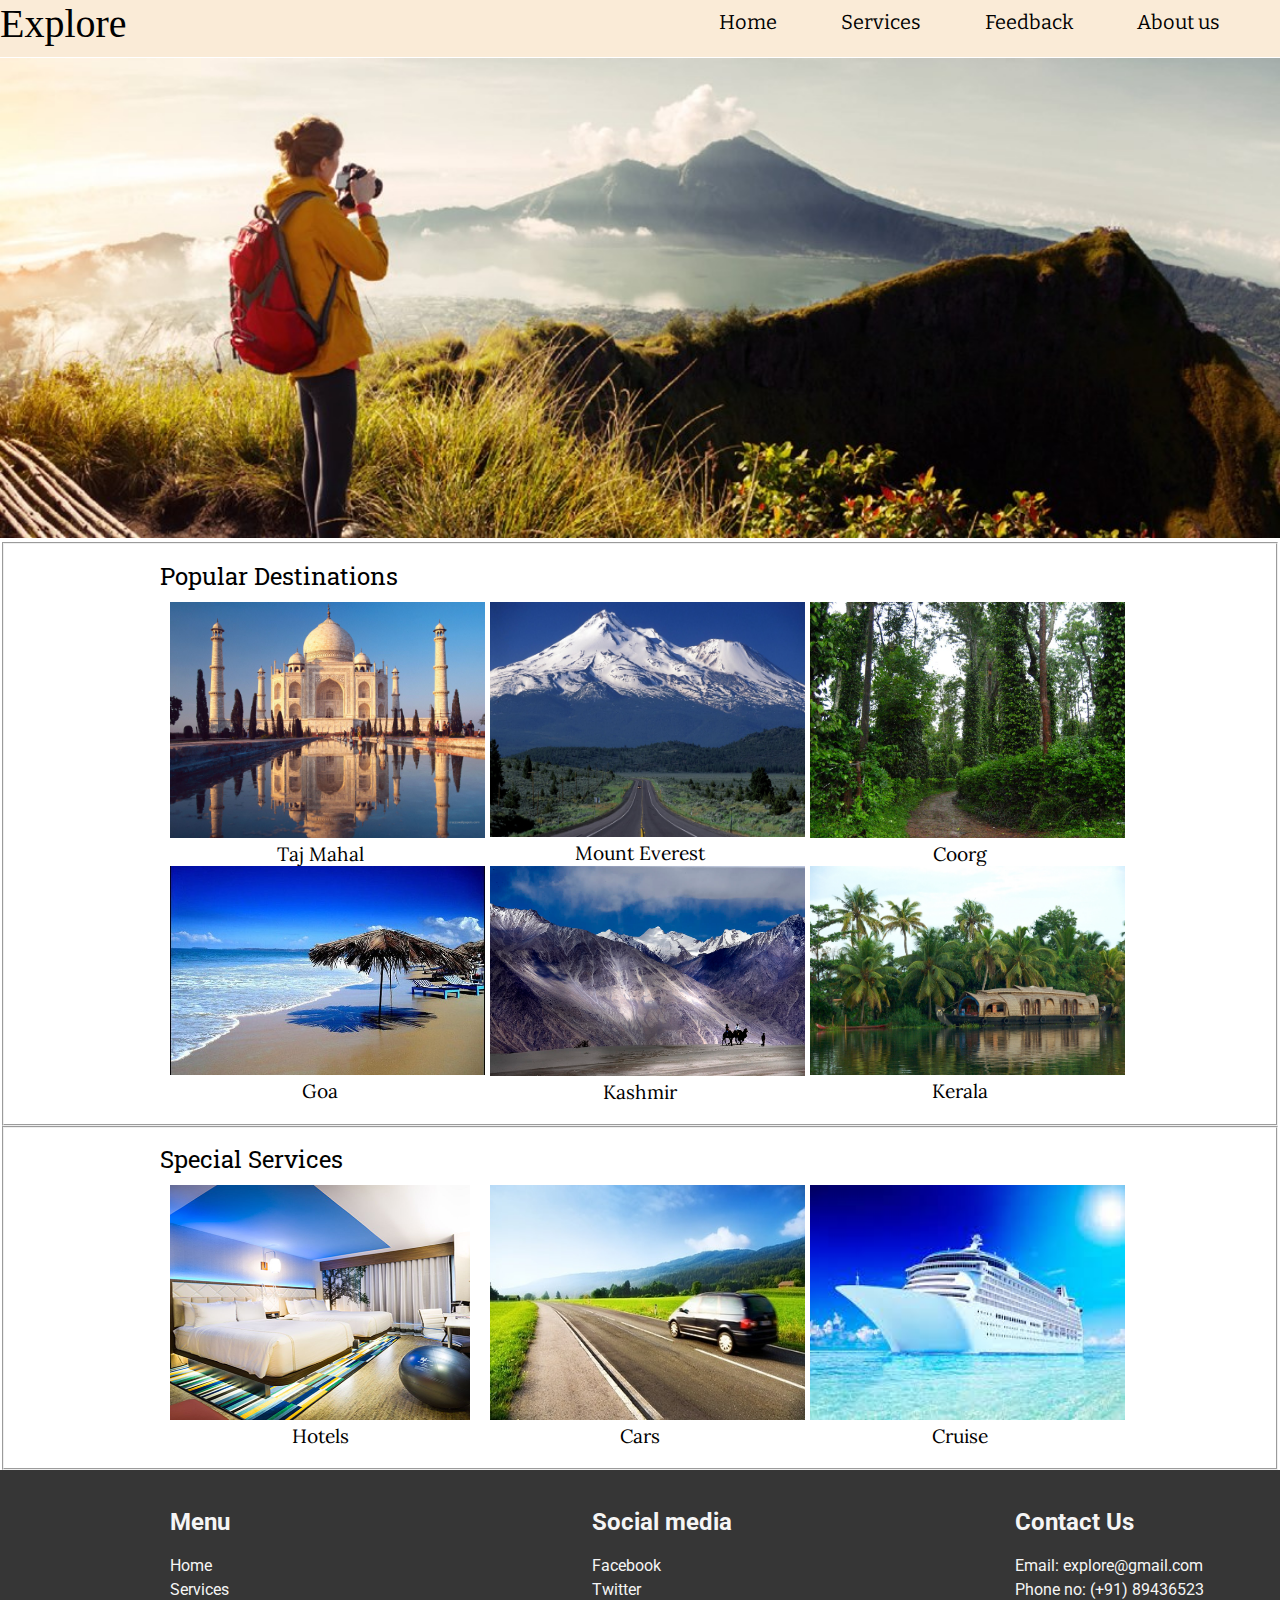
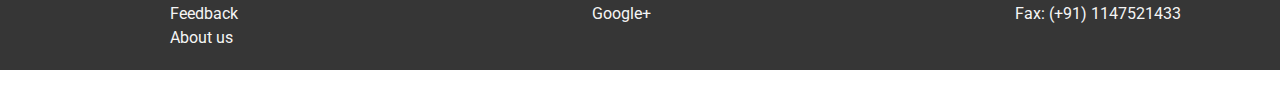
==== services.html @ a4c8d689 "second commit" ====
<!DOCTYPE html>
<html>

<head>
  <title>Explore</title>
  <!--Explore website-->
  <meta charset="utf-8" />

  <link rel="stylesheet" href="grid.css">
  <link rel="stylesheet" href="https://use.fontawesome.com/releases/v5.1.0/css/all.css" integrity="sha384-lKuwvrZot6UHsBSfcMvOkWwlCMgc0TaWr+30HWe3a4ltaBwTZhyTEggF5tJv8tbt"
    crossorigin="anonymous">
  <!--google font link-->
  <link href='https://fonts.googleapis.com/css?family=Sofia' rel='stylesheet'>
  <link href="https://fonts.googleapis.com/css?family=Roboto" rel="stylesheet">
  <link href="https://fonts.googleapis.com/css?family=Roboto|Roboto+Slab" rel="stylesheet">
  <link href="https://fonts.googleapis.com/css?family=Bitter" rel="stylesheet">
  <link href="https://fonts.googleapis.com/css?family=Lora" rel="stylesheet">
  <link rel="stylesheet" href="css/style2.css">
</head>

<body>
  <!--header and navigation Sections-->
  <header>Explore

    <div class="nav">
      <ul>
        <li class="navlink">
          <a href="index.html">Home</a>
        </li>
        <li class="navlink">
          <a href="services.html">Services</a>
        </li>
        <li class="navlink">
          <a href="feedback.html">Feedback</a>
        </li>
        <li class="navlink">
          <a href="about.html">About us</a>
        </li>

      </ul>
    </div>
  </header>
  <br>
  <!--hero image-->

  <div id="mid-color">
    <div class="hero-image1">

      <img src="images/travel.jpg" width="100%" height="100%" alt="India">


    </div>
  </div>

  <!--960 grid Section-->
  <div class="bgc">
    <fieldset>
      <div class="container_12">

        <div class="offers">Popular Destinations</div>
        <div class=" grid_4">
          <img src="images/taj.jpg" width="315px" alt="tajmahal" title="Tajmahal">
          <div class="book">Taj Mahal</div>
        </div>
        <div class=" grid_4">

          <img src="images/everest.jpg" width="315px" height="235" alt="everest" title="Everest">
          <div class="book">Mount Everest</div>
        </div>
        <div class=" grid_4">
          <img src="images/coorg.jpg" width="315px" alt="coorg" title="Coorg">
          <div class="book">Coorg</div>
        </div>
        <div class=" grid_4">
          <img src="images/goa.jpg" width="315px" alt="goa" title="Goa">
          <div class="book">Goa</div>
        </div>
        <div class="grid_4">
          <img src="images/kashmir.jpg" width="315px" height="210" alt="kashmir" title="Kashmir">
          <div class="book">Kashmir</div>
        </div>
        <div class="grid_4">
          <img src="images/kerala.jpg" width="315px" alt="kerala" title="kerala">
          <div class="book">Kerala</div>
        </div>

      </div>
    </fieldset>
  </div>
  <div class="bgc">
    <fieldset>
      <div class="container_12">
        <div class="offers">Special Services</div>
        <div class=" grid_4">
          <img src="images/hotel.jpg" width="300x" height="235" alt="hotel" title="Hotels">
          <div class="book">Hotels</div>
        </div>
        <div class=" grid_4">

          <img src="images/car.jpg" width="315px" height="235" alt="car" title="Cars">
          <div class="book">Cars</div>
        </div>
        <div class=" grid_4">
          <img src="images/cruise.jpg" width="315px" height="235" alt="cruise" title="Cruise">
          <div class="book">Cruise</div>
        </div>

      </div>
    </fieldset>
  </div>

  <!--footer section-->
  <footer class="container12">

    <div class="grid6">

      <ul>
        <h2>Menu</h2>
        <li class="bullet">
          <a class="flink" href="home.html">Home</a>
        </li>
        <li class="bullet">
          <a class="flink" href="search.html">Services</a>
        </li>
        <li class="bullet">
          <a class="flink" href="home.html">Feedback</a>
        </li>
        <li class="bullet">
            <a class="flink" href="home.html">About us</a>
          </li>
      </ul>
    </div>
    <div class="grid6">

      <ul>
        <h2>Social media</h2>
        <li class="bullet">
          <i class="fab fa-facebook-f"></i>
          <a class="flink" href="home.html">Facebook</a>
        </li>
        <li class="bullet">
          <i class="fab fa-twitter"></i>
          <a class="flink" href="home.html"> Twitter</a>
        </li>
        <li class="bullet">
          <i class="fab fa-google-plus-g"></i>
          <a class="flink" href="home.html"> Google+</a>
        </li>
      </ul>
    </div>
    <div class="grid6">

      <ul>
        <h2>Contact Us</h2>
        <li class="bullet">Email: explore@gmail.com</li>
        <li class="bullet"> Phone no: (+91) 89436523</li>
        <li class="bullet">Fax: (+91) 1147521433</li>
      </ul>
    </div>
  </footer>


</body>

</html>
---- grid.css ----
/*
  960 Grid System ~ Core CSS.
  Learn more ~ http://960.gs/

  Licensed under GPL and MIT.
*/

/*
  Forces backgrounds to span full width,
  even if there is horizontal scrolling.
  Increase this if your layout is wider.

  Note: IE6 works fine without this fix.
*/

body {
  min-width: 960px;
}

/* `Container
----------------------------------------------------------------------------------------------------*/

.container_12 {
  margin-left: auto;
  margin-right: auto;
  width: 960px;
}

/* `Grid >> Global
----------------------------------------------------------------------------------------------------*/

.grid_1,
.grid_2,
.grid_3,
.grid_4,
.grid_5,
.grid_6,
.grid_7,
.grid_8,
.grid_9,
.grid_10,
.grid_11,
.grid_12 {
  display: inline;
  float: left;
  margin-left: 10px;
  margin-right: 10px;
}

.push_1, .pull_1,
.push_2, .pull_2,
.push_3, .pull_3,
.push_4, .pull_4,
.push_5, .pull_5,
.push_6, .pull_6,
.push_7, .pull_7,
.push_8, .pull_8,
.push_9, .pull_9,
.push_10, .pull_10,
.push_11, .pull_11 {
  position: relative;
}

/* `Grid >> Children (Alpha ~ First, Omega ~ Last)
----------------------------------------------------------------------------------------------------*/

.alpha {
  margin-left: 0;
}

.omega {
  margin-right: 0;
}

/* `Grid >> 12 Columns
----------------------------------------------------------------------------------------------------*/

.container_12 .grid_1 {
  width: 60px;
}

.container_12 .grid_2 {
  width: 140px;
}

.container_12 .grid_3 {
  width: 220px;
}

.container_12 .grid_4 {
  width: 300px;
}

.container_12 .grid_5 {
  width: 380px;
}

.container_12 .grid_6 {
  width: 460px;
}

.container_12 .grid_7 {
  width: 540px;
}

.container_12 .grid_8 {
  width: 620px;
}

.container_12 .grid_9 {
  width: 700px;
}

.container_12 .grid_10 {
  width: 780px;
}

.container_12 .grid_11 {
  width: 860px;
}

.container_12 .grid_12 {
  width: 940px;
}

/* `Prefix Extra Space >> 12 Columns
----------------------------------------------------------------------------------------------------*/

.container_12 .prefix_1 {
  padding-left: 80px;
}

.container_12 .prefix_2 {
  padding-left: 160px;
}

.container_12 .prefix_3 {
  padding-left: 240px;
}

.container_12 .prefix_4 {
  padding-left: 320px;
}

.container_12 .prefix_5 {
  padding-left: 400px;
}

.container_12 .prefix_6 {
  padding-left: 480px;
}

.container_12 .prefix_7 {
  padding-left: 560px;
}

.container_12 .prefix_8 {
  padding-left: 640px;
}

.container_12 .prefix_9 {
  padding-left: 720px;
}

.container_12 .prefix_10 {
  padding-left: 800px;
}

.container_12 .prefix_11 {
  padding-left: 880px;
}

/* `Suffix Extra Space >> 12 Columns
----------------------------------------------------------------------------------------------------*/

.container_12 .suffix_1 {
  padding-right: 80px;
}

.container_12 .suffix_2 {
  padding-right: 160px;
}

.container_12 .suffix_3 {
  padding-right: 240px;
}

.container_12 .suffix_4 {
  padding-right: 320px;
}

.container_12 .suffix_5 {
  padding-right: 400px;
}

.container_12 .suffix_6 {
  padding-right: 480px;
}

.container_12 .suffix_7 {
  padding-right: 560px;
}

.container_12 .suffix_8 {
  padding-right: 640px;
}

.container_12 .suffix_9 {
  padding-right: 720px;
}

.container_12 .suffix_10 {
  padding-right: 800px;
}

.container_12 .suffix_11 {
  padding-right: 880px;
}

/* `Push Space >> 12 Columns
----------------------------------------------------------------------------------------------------*/

.container_12 .push_1 {
  left: 80px;
}

.container_12 .push_2 {
  left: 160px;
}

.container_12 .push_3 {
  left: 240px;
}

.container_12 .push_4 {
  left: 320px;
}

.container_12 .push_5 {
  left: 400px;
}

.container_12 .push_6 {
  left: 480px;
}

.container_12 .push_7 {
  left: 560px;
}

.container_12 .push_8 {
  left: 640px;
}

.container_12 .push_9 {
  left: 720px;
}

.container_12 .push_10 {
  left: 800px;
}

.container_12 .push_11 {
  left: 880px;
}

/* `Pull Space >> 12 Columns
----------------------------------------------------------------------------------------------------*/

.container_12 .pull_1 {
  left: -80px;
}

.container_12 .pull_2 {
  left: -160px;
}

.container_12 .pull_3 {
  left: -240px;
}

.container_12 .pull_4 {
  left: -320px;
}

.container_12 .pull_5 {
  left: -400px;
}

.container_12 .pull_6 {
  left: -480px;
}

.container_12 .pull_7 {
  left: -560px;
}

.container_12 .pull_8 {
  left: -640px;
}

.container_12 .pull_9 {
  left: -720px;
}

.container_12 .pull_10 {
  left: -800px;
}

.container_12 .pull_11 {
  left: -880px;
}

/* `Clear Floated Elements
----------------------------------------------------------------------------------------------------*/

/* http://sonspring.com/journal/clearing-floats */

.clear {
  clear: both;
  display: block;
  overflow: hidden;
  visibility: hidden;
  width: 0;
  height: 0;
}

/* http://www.yuiblog.com/blog/2010/09/27/clearfix-reloaded-overflowhidden-demystified */

.clearfix:before,
.clearfix:after,
.container_12:before,
.container_12:after {
  content: '.';
  display: block;
  overflow: hidden;
  visibility: hidden;
  font-size: 0;
  line-height: 0;
  width: 0;
  height: 0;
}

.clearfix:after,
.container_12:after {
  clear: both;
}

/*
  The following zoom:1 rule is specifically for IE6 + IE7.
  Move to separate stylesheet if invalid CSS is a problem.
*/

.clearfix,
.container_12 {
  zoom: 1;
}
---- css/style2.css ----
body {
  margin: 0;
}

/* Header section */

header {
  background-color: antiquewhite;
  position: fixed;
  z-index: 3;
  font-size: 40px;
  width: 100%;
  float: left;
  padding-bottom: 10px;
  padding-right: 0%;
}

/* Navigation bar */

.nav {
  float: right;
  font-size: 10px;
  padding-left: 20%;
  padding-right: 0%;
  text-decoration: none;
  background-color: antiquewhite;
}

/* navigation links*/

.navlink {
  display: inline;
  font-size: 20px;
  padding-top: 20px;
  padding-right: 60px;
  text-decoration: none;
  font-family: "Bitter";
}

ul a {
  padding-top: 30px;
  text-decoration: none;
  color: black;
}

/* Must visit places section */

#info {
  padding-top: 4px;
  padding-left: 0;
}

/* Hero images section */

.hero-image {
  padding-left: 0;
  padding-top: 56px;
  background-position: center;
  background-size: cover;
  position: relative;
}

/* text on hero image */

.hero-text {
  text-align: center;
  width: 100%;
  ;
  position: absolute;
  padding-top: 180px;
  font-size: 120%;
  padding-left: 0;
  top: 30%;
  left: 50%;
  transform: translate(-50%, -50%);
  color: white;
}

.button {
  padding-top: 20px;
}

.link {
  color: rgb(180, 129, 53);
  font-weight: bold;
  font-family: "lato";
  text-decoration: none;
  background-color: antiquewhite;
}

.grid-container {
  display: inline-grid;
  grid-template-columns: auto auto auto;
  background-color: white;
  padding: 1px;
}

/*Explore with us section */

.grid-item1 {
  background-color: rgba(255, 255, 255, 0.8);
  padding-right: 0%;
  padding: 20px;
}


.grid-item2 {
  background-color: rgba(255, 255, 255, 0.8);
  padding: 20px;
  padding-left: 30px;
  text-align: center;
}
/* Must visit places content */
.exp {
  width: 30%;
  padding-left: 0px;
  float: left;
  text-align: justify;
  padding-left: 30px;
  font-family: "Lora";
}
.exp1
{
  width: 30%;
  padding-left: 0px;
  float: left;
  text-align: center;
  padding-left: 30px;
  font-family: "Lora";

}

.text {
  font-size: 110%;
  font-family: "Habibi";
  text-align: justify;
}

/*footer Section*/

.container12 {
  content: "";
  clear: both;
  box-sizing: border-box;
  background-color: rgba(0, 0, 0, 0.788);
  padding-bottom: 200px;
  padding-top: 0px;
}

.grid6 {
  font-family: "Roboto";
  float: left;
  box-sizing: border-box;
  display: table;
  width: 33%;
  padding-left: 130px;
  height: 20px;
  position: relative;
  padding-bottom: 30px;
  text-decoration: none;
  color: whitesmoke;
  text-align: center justify;
  padding-top: 20px;
  line-height: 150%;
  list-style-type: none;
}

/*footer links*/

.flink {
  text-decoration: none;
  list-style-type: none;
  color: whitesmoke;
  padding-left: 0%;
}

.bullet {
  text-decoration: none;
  list-style: none;
  padding-left: 0px;
}

.hero-image1 {
  padding-top: 40px;
}

/* 960 grid section */

.container_12 {
  padding-bottom: 10px;
}

.container_12 :hover {
  opacity: 0.9;
}

.book {
  font-family: "Lora";
  font-size: 120%;
}

.grid_4 {
  text-align: center;
}

.offers {
  font-family: "Roboto Slab";
  font-size: 3ch;
  text-align: left;
  padding-bottom: 10px;
  padding-top: 10px;
}
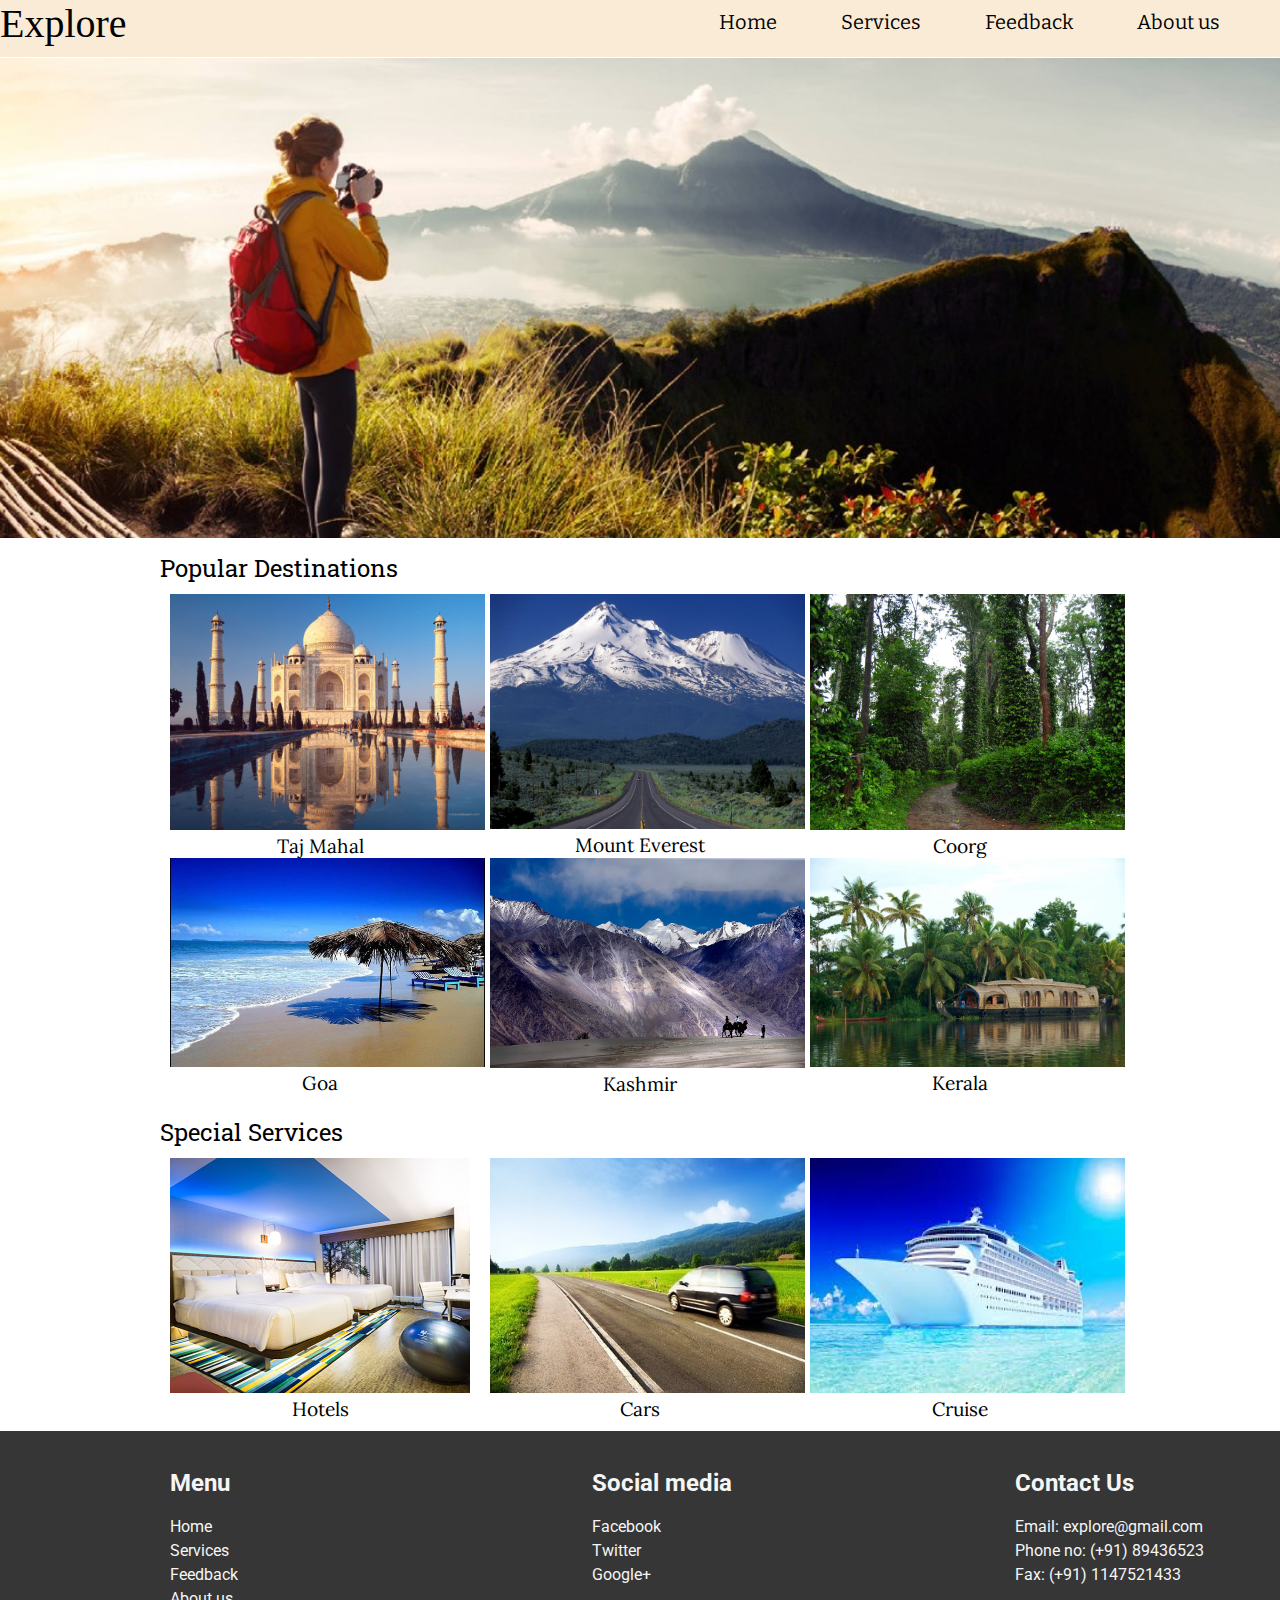
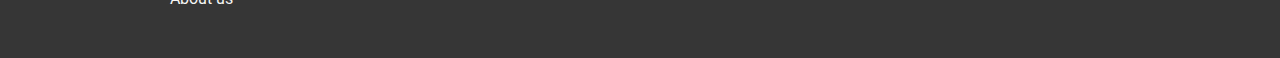
==== commit 27ae5bdf: "second commit" ====
--- a/services.html
+++ b/services.html
@@ -6,7 +6,7 @@
   <!--Explore website-->
   <meta charset="utf-8" />
 
-  <link rel="stylesheet" href="grid.css">
+  <link rel="stylesheet" href="960_12_col.css">
   <link rel="stylesheet" href="https://use.fontawesome.com/releases/v5.1.0/css/all.css" integrity="sha384-lKuwvrZot6UHsBSfcMvOkWwlCMgc0TaWr+30HWe3a4ltaBwTZhyTEggF5tJv8tbt"
     crossorigin="anonymous">
   <!--google font link-->
@@ -54,7 +54,7 @@
 
   <!--960 grid Section-->
   <div class="bgc">
-    <fieldset>
+    
       <div class="container_12">
 
         <div class="offers">Popular Destinations</div>
@@ -85,10 +85,11 @@
         </div>
 
       </div>
-    </fieldset>
+    
   </div>
+  <!-- 960 grid Special Services section -->
   <div class="bgc">
-    <fieldset>
+    
       <div class="container_12">
         <div class="offers">Special Services</div>
         <div class=" grid_4">
@@ -106,7 +107,7 @@
         </div>
 
       </div>
-    </fieldset>
+  
   </div>
 
   <!--footer section-->
--- a/960_12_col.css
+++ b/960_12_col.css
@@ -0,0 +1,357 @@
+/*
+  960 Grid System ~ Core CSS.
+  Learn more ~ http://960.gs/
+
+  Licensed under GPL and MIT.
+*/
+
+/*
+  Forces backgrounds to span full width,
+  even if there is horizontal scrolling.
+  Increase this if your layout is wider.
+
+  Note: IE6 works fine without this fix.
+*/
+
+body {
+  min-width: 960px;
+}
+
+/* `Container
+----------------------------------------------------------------------------------------------------*/
+
+.container_12 {
+  margin-left: auto;
+  margin-right: auto;
+  width: 960px;
+}
+
+/* `Grid >> Global
+----------------------------------------------------------------------------------------------------*/
+
+.grid_1,
+.grid_2,
+.grid_3,
+.grid_4,
+.grid_5,
+.grid_6,
+.grid_7,
+.grid_8,
+.grid_9,
+.grid_10,
+.grid_11,
+.grid_12 {
+  display: inline;
+  float: left;
+  margin-left: 10px;
+  margin-right: 10px;
+}
+
+.push_1, .pull_1,
+.push_2, .pull_2,
+.push_3, .pull_3,
+.push_4, .pull_4,
+.push_5, .pull_5,
+.push_6, .pull_6,
+.push_7, .pull_7,
+.push_8, .pull_8,
+.push_9, .pull_9,
+.push_10, .pull_10,
+.push_11, .pull_11 {
+  position: relative;
+}
+
+/* `Grid >> Children (Alpha ~ First, Omega ~ Last)
+----------------------------------------------------------------------------------------------------*/
+
+.alpha {
+  margin-left: 0;
+}
+
+.omega {
+  margin-right: 0;
+}
+
+/* `Grid >> 12 Columns
+----------------------------------------------------------------------------------------------------*/
+
+.container_12 .grid_1 {
+  width: 60px;
+}
+
+.container_12 .grid_2 {
+  width: 140px;
+}
+
+.container_12 .grid_3 {
+  width: 220px;
+}
+
+.container_12 .grid_4 {
+  width: 300px;
+}
+
+.container_12 .grid_5 {
+  width: 380px;
+}
+
+.container_12 .grid_6 {
+  width: 460px;
+}
+
+.container_12 .grid_7 {
+  width: 540px;
+}
+
+.container_12 .grid_8 {
+  width: 620px;
+}
+
+.container_12 .grid_9 {
+  width: 700px;
+}
+
+.container_12 .grid_10 {
+  width: 780px;
+}
+
+.container_12 .grid_11 {
+  width: 860px;
+}
+
+.container_12 .grid_12 {
+  width: 940px;
+}
+
+/* `Prefix Extra Space >> 12 Columns
+----------------------------------------------------------------------------------------------------*/
+
+.container_12 .prefix_1 {
+  padding-left: 80px;
+}
+
+.container_12 .prefix_2 {
+  padding-left: 160px;
+}
+
+.container_12 .prefix_3 {
+  padding-left: 240px;
+}
+
+.container_12 .prefix_4 {
+  padding-left: 320px;
+}
+
+.container_12 .prefix_5 {
+  padding-left: 400px;
+}
+
+.container_12 .prefix_6 {
+  padding-left: 480px;
+}
+
+.container_12 .prefix_7 {
+  padding-left: 560px;
+}
+
+.container_12 .prefix_8 {
+  padding-left: 640px;
+}
+
+.container_12 .prefix_9 {
+  padding-left: 720px;
+}
+
+.container_12 .prefix_10 {
+  padding-left: 800px;
+}
+
+.container_12 .prefix_11 {
+  padding-left: 880px;
+}
+
+/* `Suffix Extra Space >> 12 Columns
+----------------------------------------------------------------------------------------------------*/
+
+.container_12 .suffix_1 {
+  padding-right: 80px;
+}
+
+.container_12 .suffix_2 {
+  padding-right: 160px;
+}
+
+.container_12 .suffix_3 {
+  padding-right: 240px;
+}
+
+.container_12 .suffix_4 {
+  padding-right: 320px;
+}
+
+.container_12 .suffix_5 {
+  padding-right: 400px;
+}
+
+.container_12 .suffix_6 {
+  padding-right: 480px;
+}
+
+.container_12 .suffix_7 {
+  padding-right: 560px;
+}
+
+.container_12 .suffix_8 {
+  padding-right: 640px;
+}
+
+.container_12 .suffix_9 {
+  padding-right: 720px;
+}
+
+.container_12 .suffix_10 {
+  padding-right: 800px;
+}
+
+.container_12 .suffix_11 {
+  padding-right: 880px;
+}
+
+/* `Push Space >> 12 Columns
+----------------------------------------------------------------------------------------------------*/
+
+.container_12 .push_1 {
+  left: 80px;
+}
+
+.container_12 .push_2 {
+  left: 160px;
+}
+
+.container_12 .push_3 {
+  left: 240px;
+}
+
+.container_12 .push_4 {
+  left: 320px;
+}
+
+.container_12 .push_5 {
+  left: 400px;
+}
+
+.container_12 .push_6 {
+  left: 480px;
+}
+
+.container_12 .push_7 {
+  left: 560px;
+}
+
+.container_12 .push_8 {
+  left: 640px;
+}
+
+.container_12 .push_9 {
+  left: 720px;
+}
+
+.container_12 .push_10 {
+  left: 800px;
+}
+
+.container_12 .push_11 {
+  left: 880px;
+}
+
+/* `Pull Space >> 12 Columns
+----------------------------------------------------------------------------------------------------*/
+
+.container_12 .pull_1 {
+  left: -80px;
+}
+
+.container_12 .pull_2 {
+  left: -160px;
+}
+
+.container_12 .pull_3 {
+  left: -240px;
+}
+
+.container_12 .pull_4 {
+  left: -320px;
+}
+
+.container_12 .pull_5 {
+  left: -400px;
+}
+
+.container_12 .pull_6 {
+  left: -480px;
+}
+
+.container_12 .pull_7 {
+  left: -560px;
+}
+
+.container_12 .pull_8 {
+  left: -640px;
+}
+
+.container_12 .pull_9 {
+  left: -720px;
+}
+
+.container_12 .pull_10 {
+  left: -800px;
+}
+
+.container_12 .pull_11 {
+  left: -880px;
+}
+
+/* `Clear Floated Elements
+----------------------------------------------------------------------------------------------------*/
+
+/* http://sonspring.com/journal/clearing-floats */
+
+.clear {
+  clear: both;
+  display: block;
+  overflow: hidden;
+  visibility: hidden;
+  width: 0;
+  height: 0;
+}
+
+/* http://www.yuiblog.com/blog/2010/09/27/clearfix-reloaded-overflowhidden-demystified */
+
+.clearfix:before,
+.clearfix:after,
+.container_12:before,
+.container_12:after {
+  content: '.';
+  display: block;
+  overflow: hidden;
+  visibility: hidden;
+  font-size: 0;
+  line-height: 0;
+  width: 0;
+  height: 0;
+}
+
+.clearfix:after,
+.container_12:after {
+  clear: both;
+}
+
+/*
+  The following zoom:1 rule is specifically for IE6 + IE7.
+  Move to separate stylesheet if invalid CSS is a problem.
+*/
+
+.clearfix,
+.container_12 {
+  zoom: 1;
+}--- a/css/style2.css
+++ b/css/style2.css
@@ -141,9 +141,9 @@
 .container12 {
   content: "";
   clear: both;
-  box-sizing: border-box;
+  
   background-color: rgba(0, 0, 0, 0.788);
-  padding-bottom: 200px;
+  padding-bottom: 227px;
   padding-top: 0px;
 }
 
